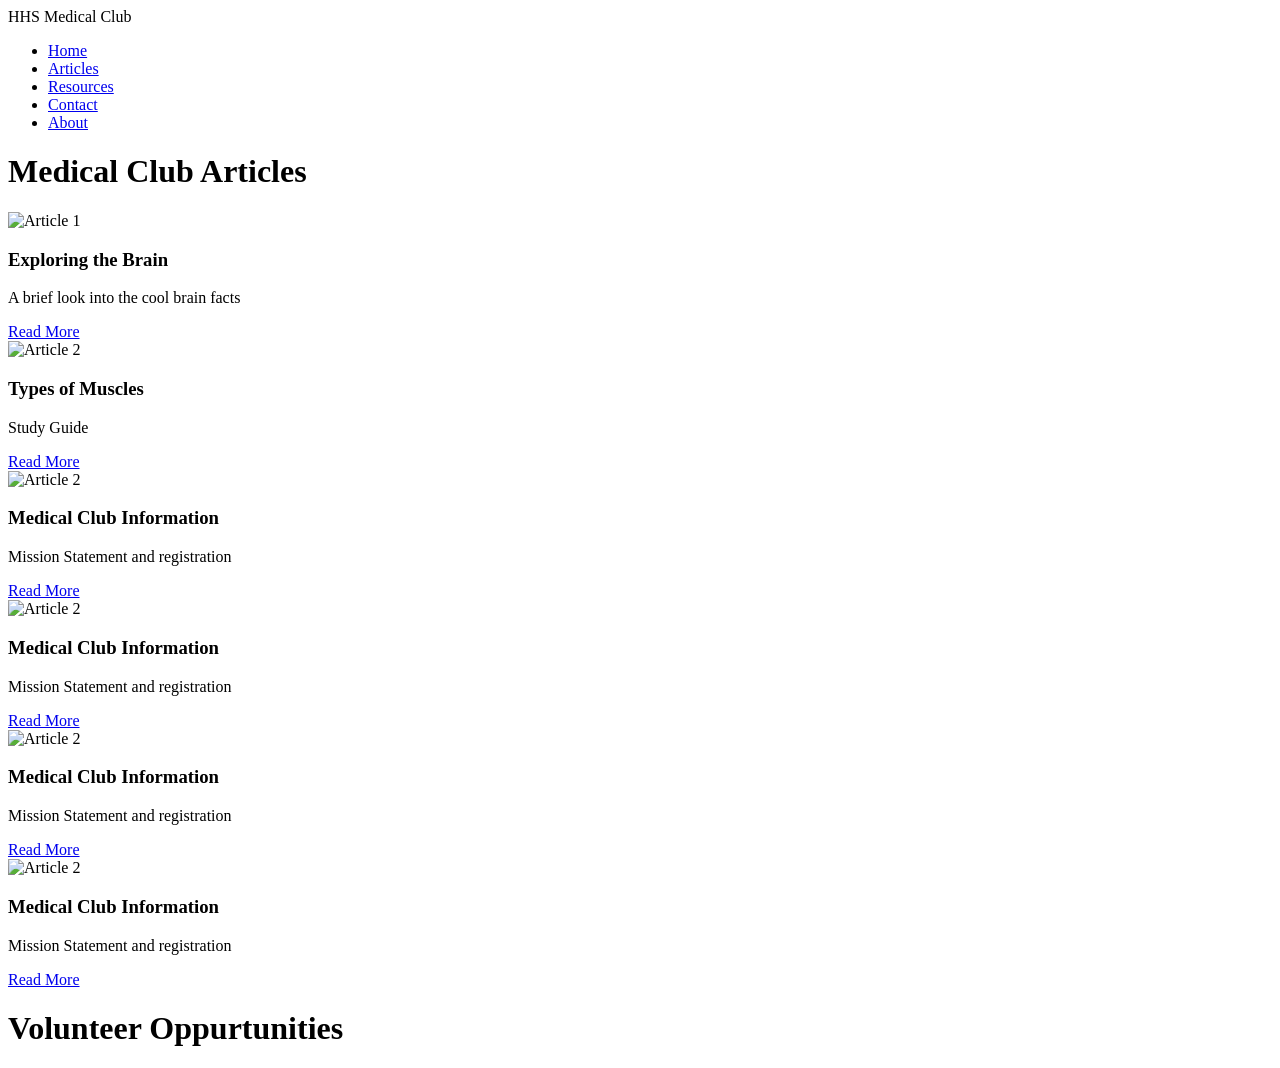
==== index.html @ 4b038475 "Update index.html" ====
<!DOCTYPE html>
<html lang="en">
<head>
    <meta charset="UTF-8">
    <meta name="viewport" content="width=device-width, initial-scale=1.0">
    <link rel=stylesheet href="index.css">
    <link href="https://fonts.googleapis.com/css2?family=Varela+Round&display=swap" rel="stylesheet">
    <title>Medical Club</title>
</head>
<!------<h1>Medical Club</h1>---->

<body>
    <script src="/index.js"></script>
<nav class="navbar">
        <div class="logo">HHS Medical Club</div>
        <ul>
            <li><a href="index.html">Home</a></li>
            <li><a href="articlepage.html">Articles</a></li>
            <li><a href="#resources">Resources</a></li>
            <li><a href="#contact">Contact</a></li>
            <li><a href="#about">About</a></li>
        </ul>
    </nav>


 <h1 id="Title">Medical Club Articles</h1>

    <section class="article-grid">

      <article class="card">
         <img src="brain.jpg" alt="Article 1">
          <h3>Exploring the Brain</h3>
          <p>A brief look into the cool brain facts</p>
         <a href="article1.html">Read More</a>
     </article>

      <article class="card">
         <img src="muscles.jpeg" alt="Article 2">
            <h3>Types of Muscles</h3>
         <p>Study Guide</p>
            <a href="article2.html">Read More</a>
     </article>

        <article class="card">
         <img src="https://via.placeholder.com/300x200" alt="Article 2">
          <h3>Medical Club Information</h3>
         <p>Mission Statement and registration</p>
         <a href="article3.html">Read More</a>
        </article>

         <article class="card">
         <img src="https://via.placeholder.com/300x200" alt="Article 2">
          <h3>Medical Club Information</h3>
         <p>Mission Statement and registration</p>
         <a href="article3.html">Read More</a>
        </article>

         <article class="card">
         <img src="https://via.placeholder.com/300x200" alt="Article 2">
          <h3>Medical Club Information</h3>
         <p>Mission Statement and registration</p>
         <a href="article3.html">Read More</a>
        </article>

         <article class="card">
         <img src="https://via.placeholder.com/300x200" alt="Article 2">
          <h3>Medical Club Information</h3>
         <p>Mission Statement and registration</p>
         <a href="article3.html">Read More</a>
        </article>



    </section>
    <h1 id="Title">Volunteer Oppurtunities</h1>

    <!---<div class="content">
        <h1>Medical Club</h1>
        <p>Recent Writings</p>
    </div class="container">
    <div class="article"> 
         <p id="writing">Research</p>
    </div>
    <div class="article"> 
         <p id="writing">Research</p>
    </div>
    <div class="article"> 
         <p id="writing">Research</p>
    </div>
    </div>---->

</body>
</html>
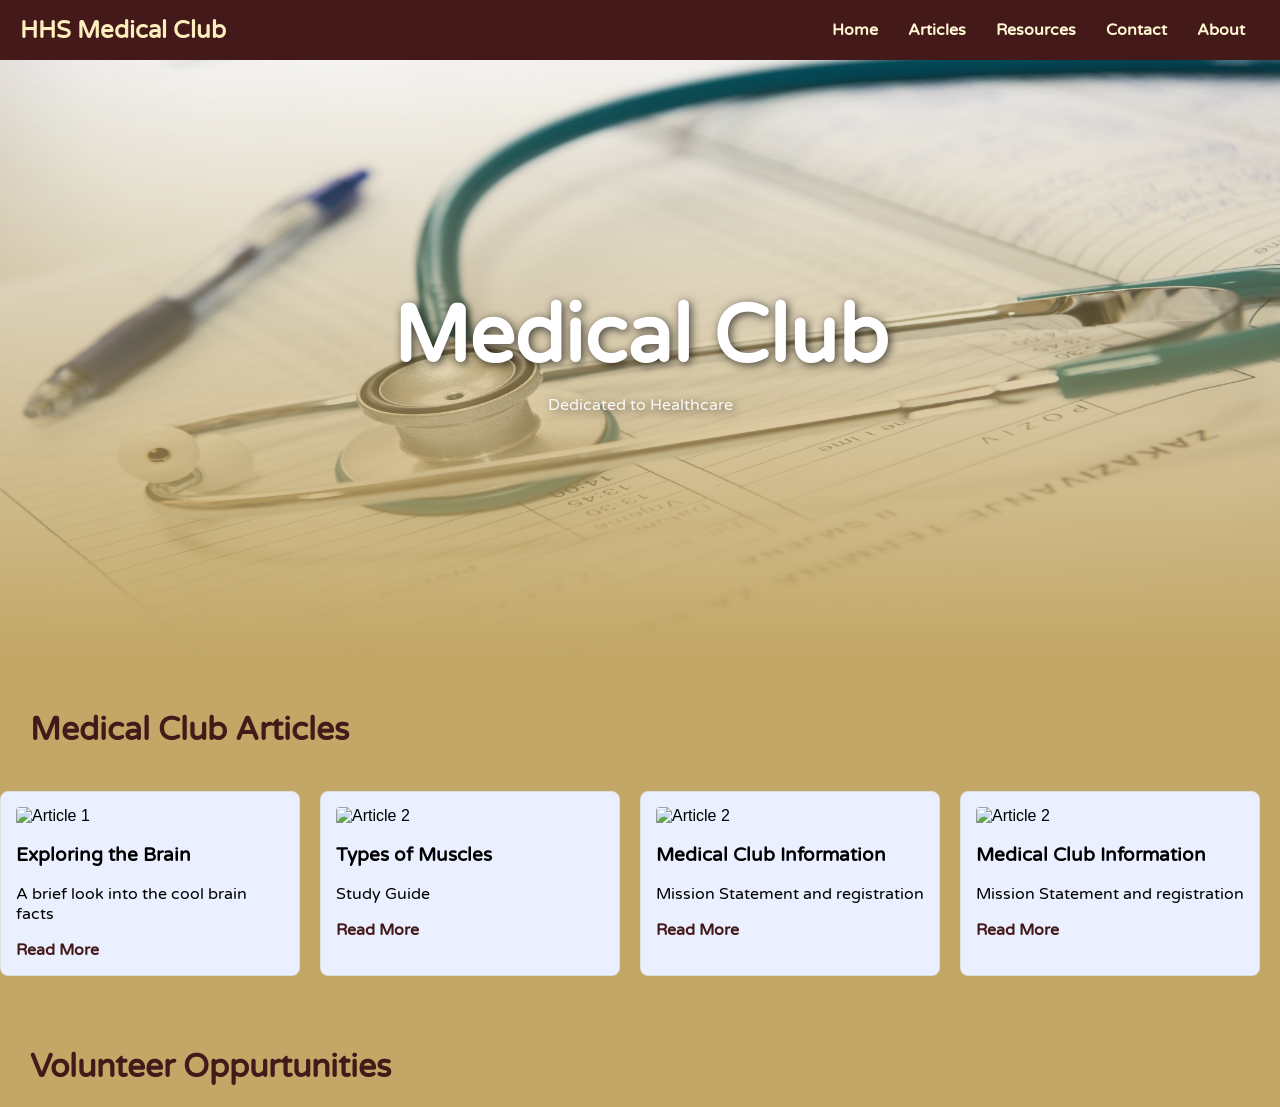
==== commit 018afec6: "Add files via upload" ====
--- a/index.html
+++ b/index.html
@@ -3,7 +3,7 @@
 <head>
     <meta charset="UTF-8">
     <meta name="viewport" content="width=device-width, initial-scale=1.0">
-    <link rel=stylesheet href="index.css">
+    <link rel=stylesheet href="/index.css">
     <link href="https://fonts.googleapis.com/css2?family=Varela+Round&display=swap" rel="stylesheet">
     <title>Medical Club</title>
 </head>
@@ -16,22 +16,33 @@
         <ul>
             <li><a href="index.html">Home</a></li>
             <li><a href="articlepage.html">Articles</a></li>
-            <li><a href="#resources">Resources</a></li>
-            <li><a href="#contact">Contact</a></li>
-            <li><a href="#about">About</a></li>
+            <li><a href="resources.html">Resources</a></li>
+            <li><a href="contact.html">Contact</a></li>
+            <li><a href="about.html">About</a></li>
         </ul>
     </nav>
+    <div class="image-container">
+  <img id="front"src="frontpage.jpg" >
+  <div class="overlay-text">
+    <div class="text-group">
+    <h1>Medical Club</h1>
+    <p class="footnote">Dedicated to Healthcare</p>
+    </div>
+  </div>
+ 
+</div>
 
 
  <h1 id="Title">Medical Club Articles</h1>
 
     <section class="article-grid">
 
-      <article class="card">
+      <article class="card" >
          <img src="brain.jpg" alt="Article 1">
           <h3>Exploring the Brain</h3>
           <p>A brief look into the cool brain facts</p>
          <a href="article1.html">Read More</a>
+         
      </article>
 
       <article class="card">
@@ -90,4 +101,4 @@
     </div>---->
 
 </body>
-</html>
+</html>
--- a/index.css
+++ b/index.css
@@ -0,0 +1,186 @@
+body {
+    margin: 0;
+    padding: 0;
+    background-color: rgb(195, 167, 102);
+   font-family: Verdana, Geneva, Tahoma, sans-serif;
+}
+
+.navbar {
+    display: flex;
+    justify-content: space-between; /* Pushes logo to the left, links to the right */
+    align-items: center;
+    background-color: #441919; /* Dark background color */
+    color: rgb(252, 238, 189);
+    padding: 10px 20px;
+}
+
+.logo {
+    font-size: 1.5rem;
+    font-weight: bold;
+   font-family: 'Varela Round', sans-serif;
+
+}
+
+.navbar ul {
+    list-style-type: none; /* Removes bullet points */
+    margin: 0;
+    padding: 0;
+    display: flex; /* Makes the list items horizontal */
+}
+
+.navbar ul li a {
+    color: rgb(255, 248, 210);
+    text-decoration: none; /* Removes underlines from links */
+    padding: 10px 15px;
+    display: block;
+}
+
+.navbar ul li a:hover {
+    background-color: #662e2e; /* Changes background on hover */
+}
+
+.content {
+    padding-top: 60px; /* Add padding to body to prevent content from hiding under fixed navbar (if fixed position is used) */
+}
+
+.article {
+    display: grid;
+    grid-template-columns: repeat(4, 1fr);
+}
+
+.article-grid {
+  display: grid;
+  /* This creates a responsive grid without media queries! */
+  grid-auto-flow: column;
+  grid-auto-columns: 300px;
+  overflow-x: auto;
+  overscroll-behavior-x: contain;
+  scroll-snap-type: x mandatory;
+  gap: 20px; /* Space between the articles */
+  padding: 20px;
+}
+
+.card {
+    
+    scroll-snap-align: start;
+  border: 1px solid #ddd;
+  border-radius: 8px;
+  overflow: hidden;
+  padding: 15px;
+  background: #eaf0ff;
+  transition: transform 0.2s;
+}
+
+.card:hover {
+  transform: translateY(-5px); /* Simple lift effect */
+  box-shadow: 0 10px 20px rgba(35, 30, 92, 0.1);
+  background-color: rgb(225, 225, 225);
+}
+
+.card img {
+  width: 100%;
+  height: auto;
+  border-radius: 4px;
+}
+
+#Title {
+    padding-left: 30px;
+    padding-top: 30px;
+    color: #441919;
+    font-display: bold;
+    display: block;
+    
+}
+
+a {
+   font-family: 'Varela Round', sans-serif;
+   font-weight: 600;
+   color: #441919;
+   text-decoration: none;
+   
+}
+
+h1 {
+    font-family: 'Varela Round', sans-serif;
+}
+
+h3 {
+   font-family: 'Varela Round', sans-serif;
+}
+
+p {
+    font-family: 'Varela Round', sans-serif;
+}
+
+#article {
+    background-color: #fdf6e6;
+    font-family: 'Varela Round', sans-serif;
+    border-radius: 10px;
+     padding-left: 30px;
+    padding-top: 30px;
+    padding-bottom: 30px;
+    border: 1px solid #ddd;
+  border-radius: 8px;
+   box-shadow: 0 10px 20px rgba(35, 30, 92, 0.1);
+   display: inline-block;
+   width: 50%;
+   margin-left: 30px;
+   padding-right: 30px;
+  
+}
+
+#front {
+    display: block;
+    width: 100%;
+    height: 600px;
+     -webkit-mask-image: linear-gradient(to bottom, rgba(0,0,0,1) 0%, rgba(0,0,0,0) 100%);
+    mask-image: linear-gradient(to bottom, rgba(0,0,0,1) 0%, rgba(0,0,0,0) 100%);
+}
+
+.image-container {
+  position: relative;
+  width: 100%;
+  
+}
+
+.overlay-text {
+  position: absolute;
+  top: 0;
+  left: 0;
+  width: 100%;
+  height: 100%;
+  font-family: 'Varela Round', sans-serif;
+  
+  
+  display: flex;
+  justify-content: center; 
+  align-items: center;
+  text-align: center;
+
+ 
+  color: white;
+  font-size: 2rem;
+  font-weight: bold;
+  text-shadow: 2px 2px 4px rgba(0, 0, 0, 0.7); 
+  
+}
+
+.text-group {
+  display: flex;
+  flex-direction: column;
+  align-items: center;
+  color: white;
+  text-shadow: 2px 2px 10px rgba(0, 0, 0, 0.7);
+}
+
+.text-group h1 {
+  margin: 0;
+  font-size: clamp(2rem, 8vw, 5rem);
+}
+
+.footnote {
+  margin-top: 10px;   
+  font-size: 1rem;     
+  font-weight: normal;
+  opacity: 0.9;       
+}
